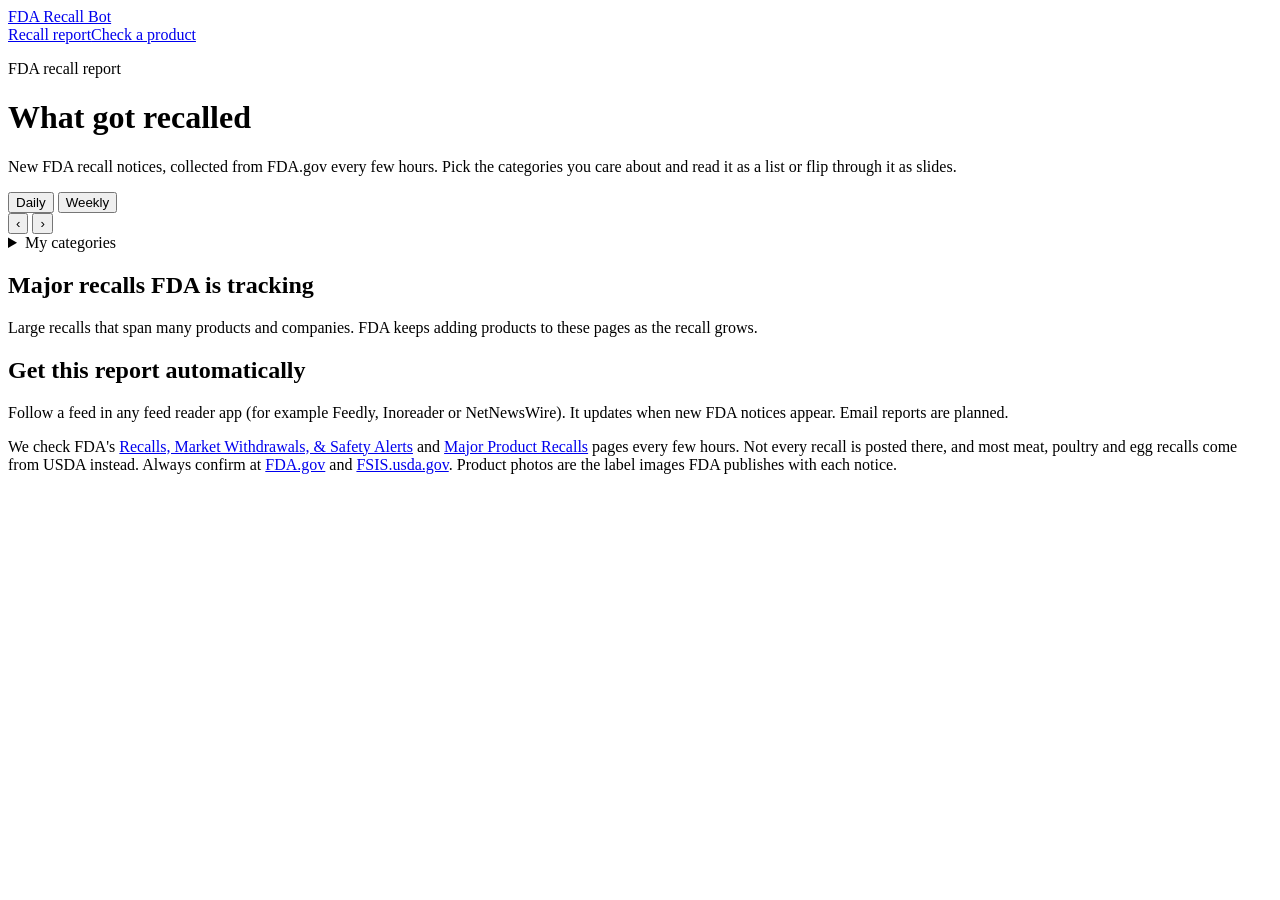
==== index.html @ 8859ef69 "Rename to FDA Recall Bot; lead the README with the bot Co-Authored-By: Claude Opus 5.5 <noreply@anth" ====
<!doctype html>
<html lang="en">
<head>
<meta charset="utf-8">
<meta name="viewport" content="width=device-width,initial-scale=1,viewport-fit=cover">
<title>FDA Recall Bot</title>
<meta name="description" content="Daily and weekly reports of FDA recall notices, with the product photos FDA publishes. Pick the categories you care about. Facts from FDA.gov, sourced and dated.">
<link rel="icon" href="favicon.svg" type="image/svg+xml">
<link rel="alternate" type="application/rss+xml" title="All FDA recalls" href="feeds/all.xml">
<link rel="stylesheet" href="https://fonts.googleapis.com/css2?family=IBM+Plex+Mono:wght@400;500&family=IBM+Plex+Sans:wght@400;500;600;700&display=swap">
<link rel="stylesheet" href="css/tokens.css">
<link rel="stylesheet" href="css/site.css">
<link rel="stylesheet" href="css/report.css">
</head>
<body>
<div class="wrap">
  <header class="site-head">
    <a class="brand" href="./">FDA Recall <span>Bot</span></a>
    <nav class="site-nav" aria-label="Pages"><a href="./" aria-current="page">Recall report</a><a href="check.html">Check a product</a></nav>
  </header>

  <p class="eyebrow" id="checked">FDA recall report</p>
  <h1>What got recalled</h1>
  <p class="lede">New FDA recall notices, collected from FDA.gov every few hours. Pick the categories you care about and read it as a list or flip through it as slides.</p>

  <div class="controls">
    <div class="seg" role="group" aria-label="Report length">
      <button type="button" data-range="day">Daily</button>
      <button type="button" data-range="week">Weekly</button>
    </div>
    <div class="period">
      <button type="button" class="icon" id="prev" aria-label="Earlier">‹</button>
      <span id="period-label"></span>
      <button type="button" class="icon" id="next" aria-label="Later">›</button>
    </div>
  </div>

  <details class="cats" id="cats">
    <summary><span>My categories</span> <span class="cats-sum" id="cats-sum"></span></summary>
    <p class="cats-help">FDA's own product types. A recall shows if it matches any category you pick. Saved in this browser only.</p>
    <div class="cats-quick">
      <button type="button" class="btn small" data-preset="all">All</button>
      <button type="button" class="btn small" data-preset="food">Food only</button>
      <button type="button" class="btn small" data-preset="none">None</button>
    </div>
    <div class="cats-list" id="cats-list"></div>
  </details>

  <div class="summary" id="summary"></div>
  <div id="list"></div>

  <section class="major">
    <h2>Major recalls FDA is tracking</h2>
    <p class="lede small">Large recalls that span many products and companies. FDA keeps adding products to these pages as the recall grows.</p>
    <div id="major"></div>
  </section>

  <section class="follow card">
    <h2>Get this report automatically</h2>
    <p>Follow a feed in any feed reader app (for example Feedly, Inoreader or NetNewsWire). It updates when new FDA notices appear. Email reports are planned.</p>
    <p class="feed-links" id="feeds"></p>
  </section>

  <p class="note">We check FDA's <a href="https://www.fda.gov/safety/recalls-market-withdrawals-safety-alerts" target="_blank" rel="noopener">Recalls, Market Withdrawals, &amp; Safety Alerts</a> and <a href="https://www.fda.gov/safety/recalls-market-withdrawals-safety-alerts/major-product-recalls" target="_blank" rel="noopener">Major Product Recalls</a> pages every few hours. Not every recall is posted there, and most meat, poultry and egg recalls come from USDA instead. Always confirm at <a href="https://www.fda.gov/safety/recalls-market-withdrawals-safety-alerts" target="_blank" rel="noopener">FDA.gov</a> and <a href="https://www.fsis.usda.gov/recalls" target="_blank" rel="noopener">FSIS.usda.gov</a>. Product photos are the label images FDA publishes with each notice.</p>
</div>

<div class="deck" id="deck" hidden role="dialog" aria-modal="true" aria-label="Recall slides">
  <div class="deck-bar">
    <span id="deck-count"></span>
    <button type="button" class="icon" id="deck-close" aria-label="Close slides">✕</button>
  </div>
  <div class="deck-stage" id="deck-stage"></div>
  <div class="deck-nav">
    <button type="button" class="btn" id="deck-prev">‹ Back</button>
    <button type="button" class="btn primary" id="deck-next">Next ›</button>
  </div>
</div>

<script src="js/report.js"></script>
</body>
</html>
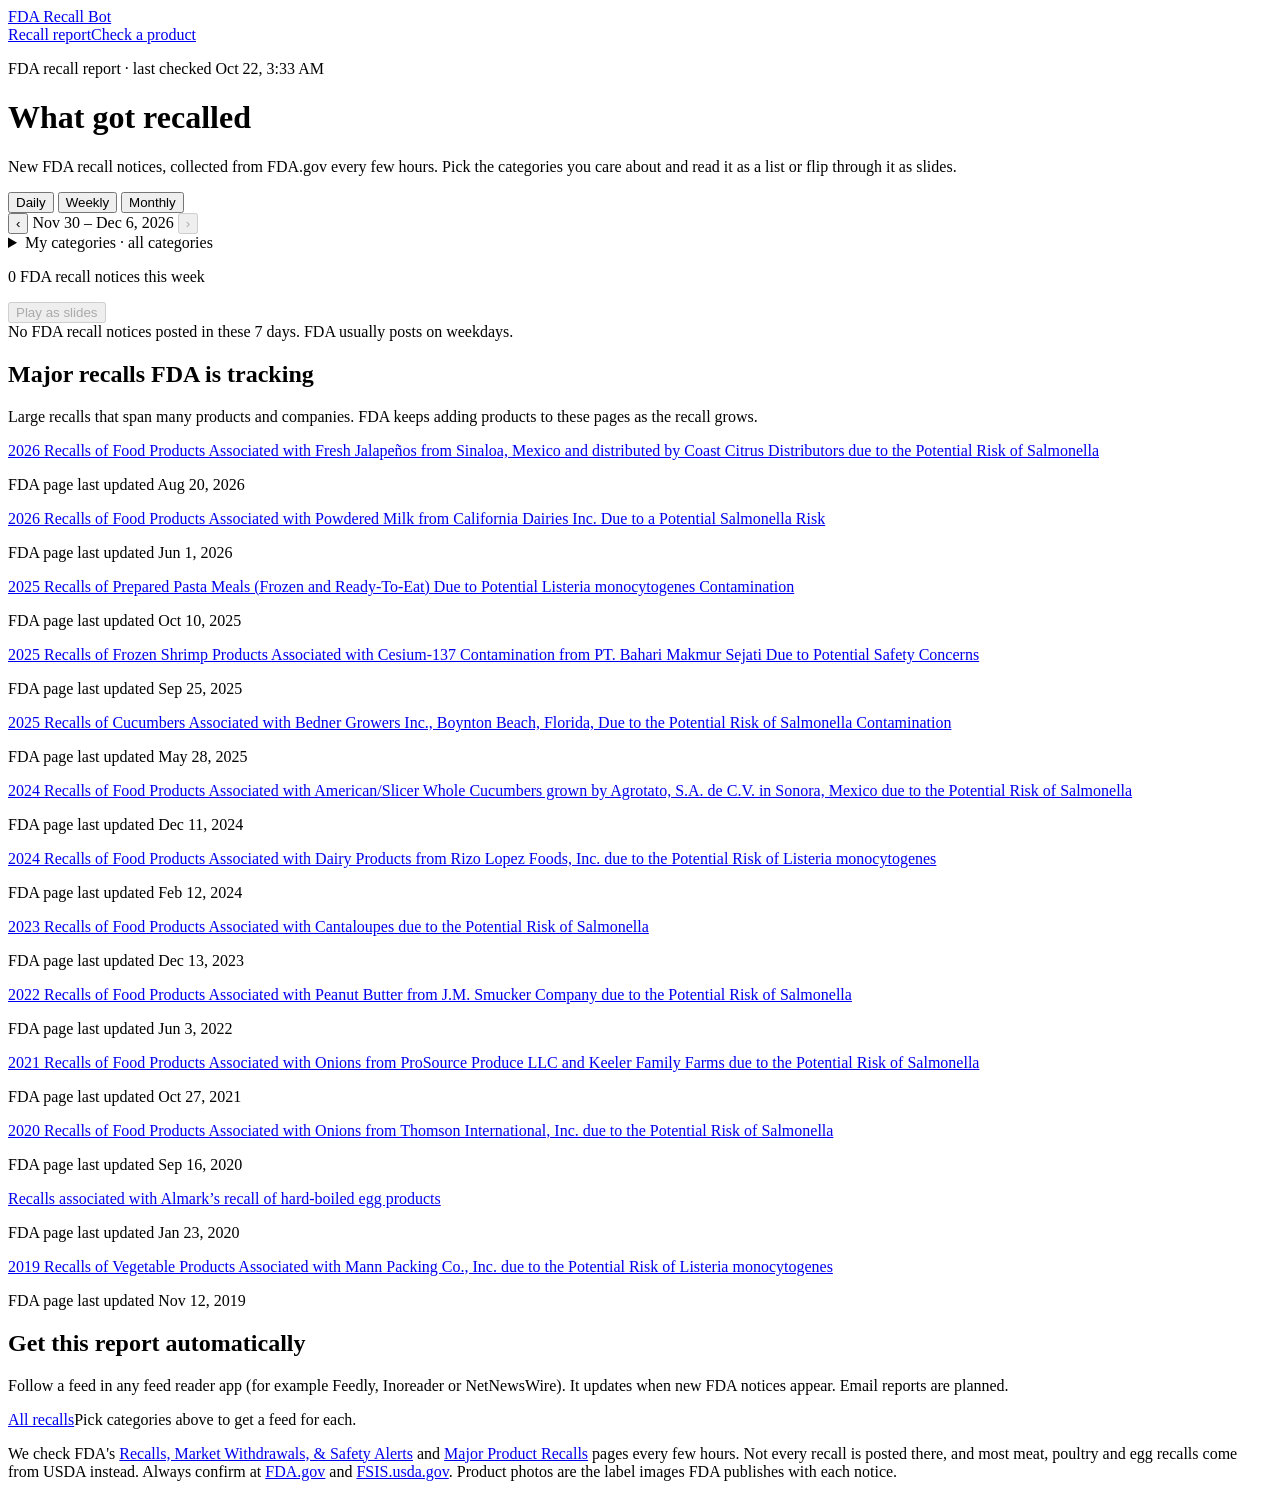
==== commit d352006c: "Bot: browse past reports by week or month, and search the past year Web report gains a Monthly range" ====
--- a/index.html
+++ b/index.html
@@ -27,6 +27,7 @@
     <div class="seg" role="group" aria-label="Report length">
       <button type="button" data-range="day">Daily</button>
       <button type="button" data-range="week">Weekly</button>
+      <button type="button" data-range="month">Monthly</button>
     </div>
     <div class="period">
       <button type="button" class="icon" id="prev" aria-label="Earlier">‹</button>
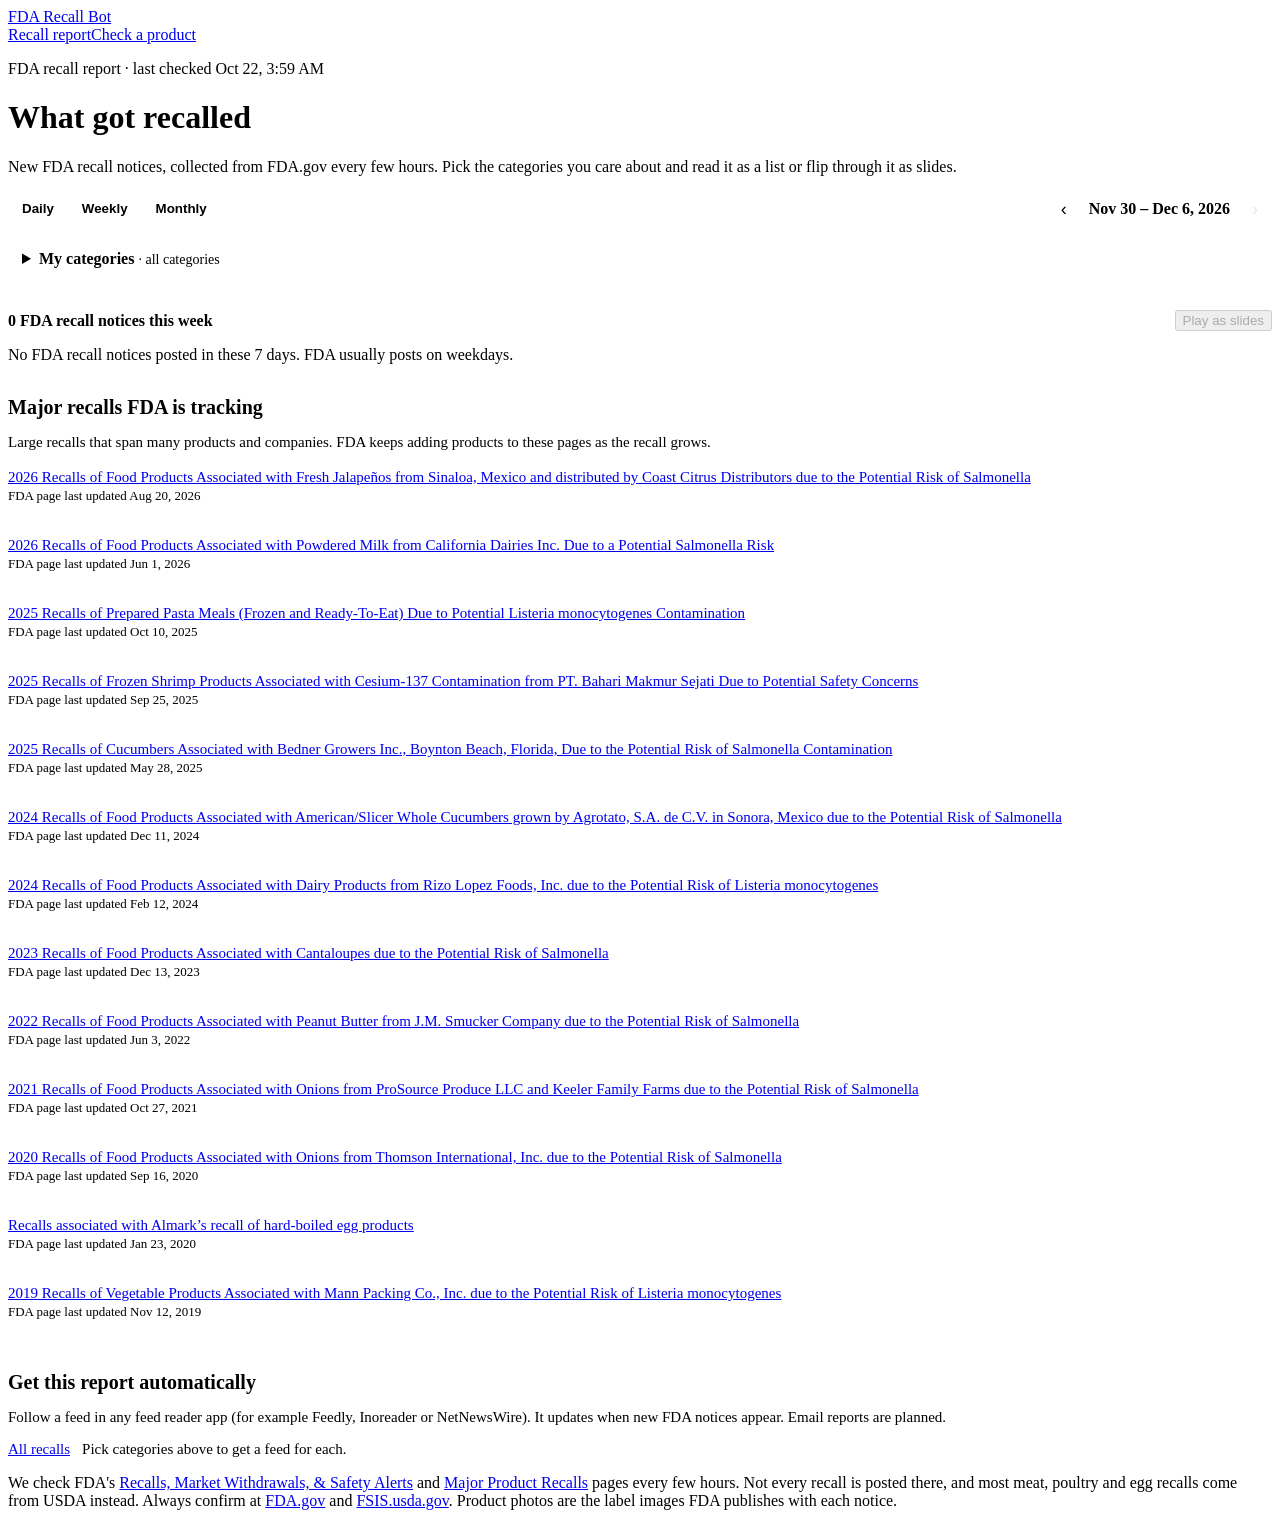
==== commit 8e3d2aaf: "Slides: photo first, tap to enlarge full screen - Phones: the photo takes most of the slide; the rea" ====
--- a/index.html
+++ b/index.html
@@ -76,6 +76,10 @@
     <button type="button" class="btn primary" id="deck-next">Next ›</button>
   </div>
 </div>
+<div class="lightbox" id="lightbox" hidden role="dialog" aria-modal="true" aria-label="Photo, full screen">
+  <img id="lb-img" alt="">
+  <div class="lb-bar"><span id="lb-count"></span><span id="lb-hint"></span></div>
+</div>
 
 <script src="js/report.js"></script>
 </body>
--- a/css/report.css
+++ b/css/report.css
@@ -0,0 +1,97 @@
+/* Recall report: controls, category picker, recall list, major recalls, slide deck. */
+h2 { font-size: 20px; margin: 0 0 6px; }
+.lede.small { font-size: 15px; margin-bottom: 8px; }
+.controls { display: flex; justify-content: space-between; align-items: center; gap: 12px; flex-wrap: wrap; }
+.seg { display: inline-flex; border: 1px solid var(--line); border-radius: 8px; overflow: hidden; background: var(--surface); }
+.seg button { border: 0; background: none; padding: 8px 14px; font-weight: 600; cursor: pointer; color: var(--muted); }
+.seg button[aria-pressed="true"] { background: var(--accent); color: var(--on-accent); }
+.period { display: flex; align-items: center; gap: 8px; font-weight: 600; }
+.icon { width: 34px; height: 34px; border-radius: 8px; border: 1px solid var(--line); background: var(--surface); cursor: pointer; font-size: 18px; line-height: 1; }
+.icon:disabled { opacity: .35; cursor: default; }
+
+.cats { margin-top: 14px; background: var(--surface); border: 1px solid var(--line); border-radius: 10px; padding: 10px 14px; }
+.cats summary { cursor: pointer; font-weight: 600; }
+.cats-sum { font-weight: 400; color: var(--muted); font-size: 14px; }
+.cats-help { font-size: 14px; color: var(--muted); margin: 8px 0; }
+.cats-quick { display: flex; gap: 6px; margin-bottom: 8px; }
+.btn.small { padding: 4px 10px; font-size: 13px; }
+.cats-list { display: flex; flex-wrap: wrap; gap: 6px; }
+.chip { display: inline-flex; align-items: center; gap: 6px; padding: 5px 10px; border: 1px solid var(--line); border-radius: 999px; font-size: 14px; cursor: pointer; user-select: none; }
+.chip input { margin: 0; accent-color: var(--accent); }
+.chip small { color: var(--muted); font-family: var(--f-mono); }
+
+.summary { display: flex; justify-content: space-between; align-items: center; gap: 12px; flex-wrap: wrap; margin-top: 18px; }
+.summary p { font-weight: 600; }
+.empty { color: var(--muted); }
+
+.item { display: grid; grid-template-columns: 96px 1fr; gap: 14px; padding: 14px 0; border-top: 1px solid var(--line); }
+.item:first-child { border-top: 0; }
+.thumb { width: 96px; height: 96px; border-radius: 8px; background: var(--soft); object-fit: contain; border: 1px solid var(--line); }
+.thumb.none { display: grid; place-items: center; font-size: 11px; color: var(--muted); text-align: center; padding: 6px; }
+.item h3 { font-size: 17px; margin: 0 0 2px; }
+.item .product { font-size: 15px; }
+.item .reason { font-weight: 600; margin-top: 4px; }
+.item .meta { font-size: 13px; color: var(--muted); margin-top: 4px; }
+.item .tags { display: flex; flex-wrap: wrap; gap: 4px; margin-top: 6px; }
+.tag.new { color: var(--sev-major); }
+.list-card { padding-top: 4px; padding-bottom: 4px; }
+
+.major { margin-top: 32px; }
+.major-item { padding: 10px 0; border-top: 1px solid var(--line); font-size: 15px; }
+.major-item a { font-weight: 500; }
+.major-item .meta { font-size: 13px; color: var(--muted); margin-top: 2px; }
+.follow { margin-top: 28px; }
+.follow p { font-size: 15px; }
+.feed-links { display: flex; flex-wrap: wrap; gap: 6px 12px; margin-top: 8px; font-size: 14px; }
+
+/* Slides */
+.deck { position: fixed; inset: 0; z-index: 10; background: var(--bg); display: flex; flex-direction: column; padding: 12px 16px calc(12px + env(safe-area-inset-bottom, 0px)); }
+.deck[hidden] { display: none; }
+.deck-bar { display: flex; justify-content: space-between; align-items: center; font: 500 13px var(--f-mono); color: var(--muted); max-width: 920px; width: 100%; margin: 0 auto; }
+.deck-stage { flex: 1; min-height: 0; display: flex; max-width: 920px; width: 100%; margin: 10px auto; }
+.deck-nav { display: flex; justify-content: space-between; max-width: 920px; width: 100%; margin: 0 auto; }
+.slide { flex: 1; min-height: 0; display: grid; grid-template-columns: 1.4fr 1fr; gap: 24px; align-items: center; background: var(--surface); border: 1px solid var(--line); border-radius: 16px; padding: 24px; overflow: auto; }
+.slide.text { grid-template-columns: 1fr; text-align: center; place-content: center; }
+.slide.text h2 { font-size: 34px; margin-bottom: 10px; }
+.slide.text p { color: var(--muted); max-width: 52ch; margin: 0 auto 6px; }
+.slide .photo { display: flex; flex-direction: column; gap: 8px; min-height: 0; height: 100%; }
+.slide .photo .main-wrap { flex: 1; min-height: 0; position: relative; display: block; width: 100%; padding: 0; border: 0; border-radius: 10px; background: #fff; cursor: zoom-in; overflow: hidden; }
+.slide .photo img.main { position: absolute; inset: 0; width: 100%; height: 100%; object-fit: contain; }
+.slide .photo .zoom-hint { position: absolute; right: 8px; bottom: 8px; font: 500 12px var(--f-mono); color: #fff; background: rgba(0,0,0,.55); padding: 3px 8px; border-radius: 999px; pointer-events: none; }
+.slide .photo .strip { display: flex; gap: 6px; overflow-x: auto; }
+.slide .photo .strip img { width: 54px; height: 54px; object-fit: contain; border-radius: 6px; border: 2px solid var(--line); background: #fff; cursor: pointer; }
+.slide .photo .strip img[aria-current="true"] { border-color: var(--accent); }
+.slide .photo .credit { font-size: 12px; color: var(--muted); }
+.slide .nophoto { display: grid; place-items: center; height: 100%; min-height: 160px; background: var(--soft); border-radius: 10px; color: var(--muted); text-align: center; padding: 16px; font-size: 14px; }
+.slide .facts h2 { font-size: 26px; margin-bottom: 6px; }
+.slide .facts .product { font-size: 17px; }
+.slide .facts .reason { font-size: 19px; font-weight: 700; margin: 10px 0 12px; padding: 10px 12px; border-left: 4px solid var(--sev-major); background: var(--soft); border-radius: 6px; }
+.slide .facts dl { display: grid; grid-template-columns: max-content 1fr; gap: 4px 12px; font-size: 15px; margin: 0; }
+.slide .facts dt { color: var(--muted); }
+.slide .facts dd { margin: 0; }
+.slide .facts .tags { display: flex; flex-wrap: wrap; gap: 4px; margin-top: 12px; }
+.slide .facts .product { margin-bottom: 12px; }
+.thumb[data-id] { cursor: zoom-in; }
+
+/* Full-screen photo viewer */
+.lightbox { position: fixed; inset: 0; z-index: 20; background: #000; display: flex; align-items: center; justify-content: center; padding: 12px 12px calc(44px + env(safe-area-inset-bottom, 0px)); cursor: zoom-out; }
+.lightbox[hidden] { display: none; }
+.lightbox img { max-width: 100%; max-height: 100%; object-fit: contain; background: #fff; border-radius: 6px; }
+.lb-bar { position: absolute; left: 0; right: 0; bottom: calc(12px + env(safe-area-inset-bottom, 0px)); display: flex; justify-content: center; gap: 12px; font: 500 13px var(--f-mono); color: #ccc; }
+
+@media (max-width: 640px) {
+  h1 { font-size: 24px; }
+  .item { grid-template-columns: 72px 1fr; }
+  .thumb { width: 72px; height: 72px; }
+  /* Phones: one column, photo first at a fixed height, text below; the slide scrolls if it runs long. */
+  .slide { display: flex; flex-direction: column; align-items: stretch; padding: 12px; gap: 14px; }
+  .slide.text { justify-content: center; }
+  .slide .photo { flex: none; height: 56vh; min-height: 240px; }
+  .slide .nophoto { flex: none; }
+  .slide .photo .credit { display: none; }
+  .slide .photo .strip img { width: 46px; height: 46px; }
+  .slide.no-photo { gap: 20px; }
+  .slide.no-photo .nophoto { min-height: 0; height: auto; padding: 10px 12px; font-size: 13px; }
+  .slide .facts h2 { font-size: 21px; }
+  .slide.text h2 { font-size: 26px; }
+}
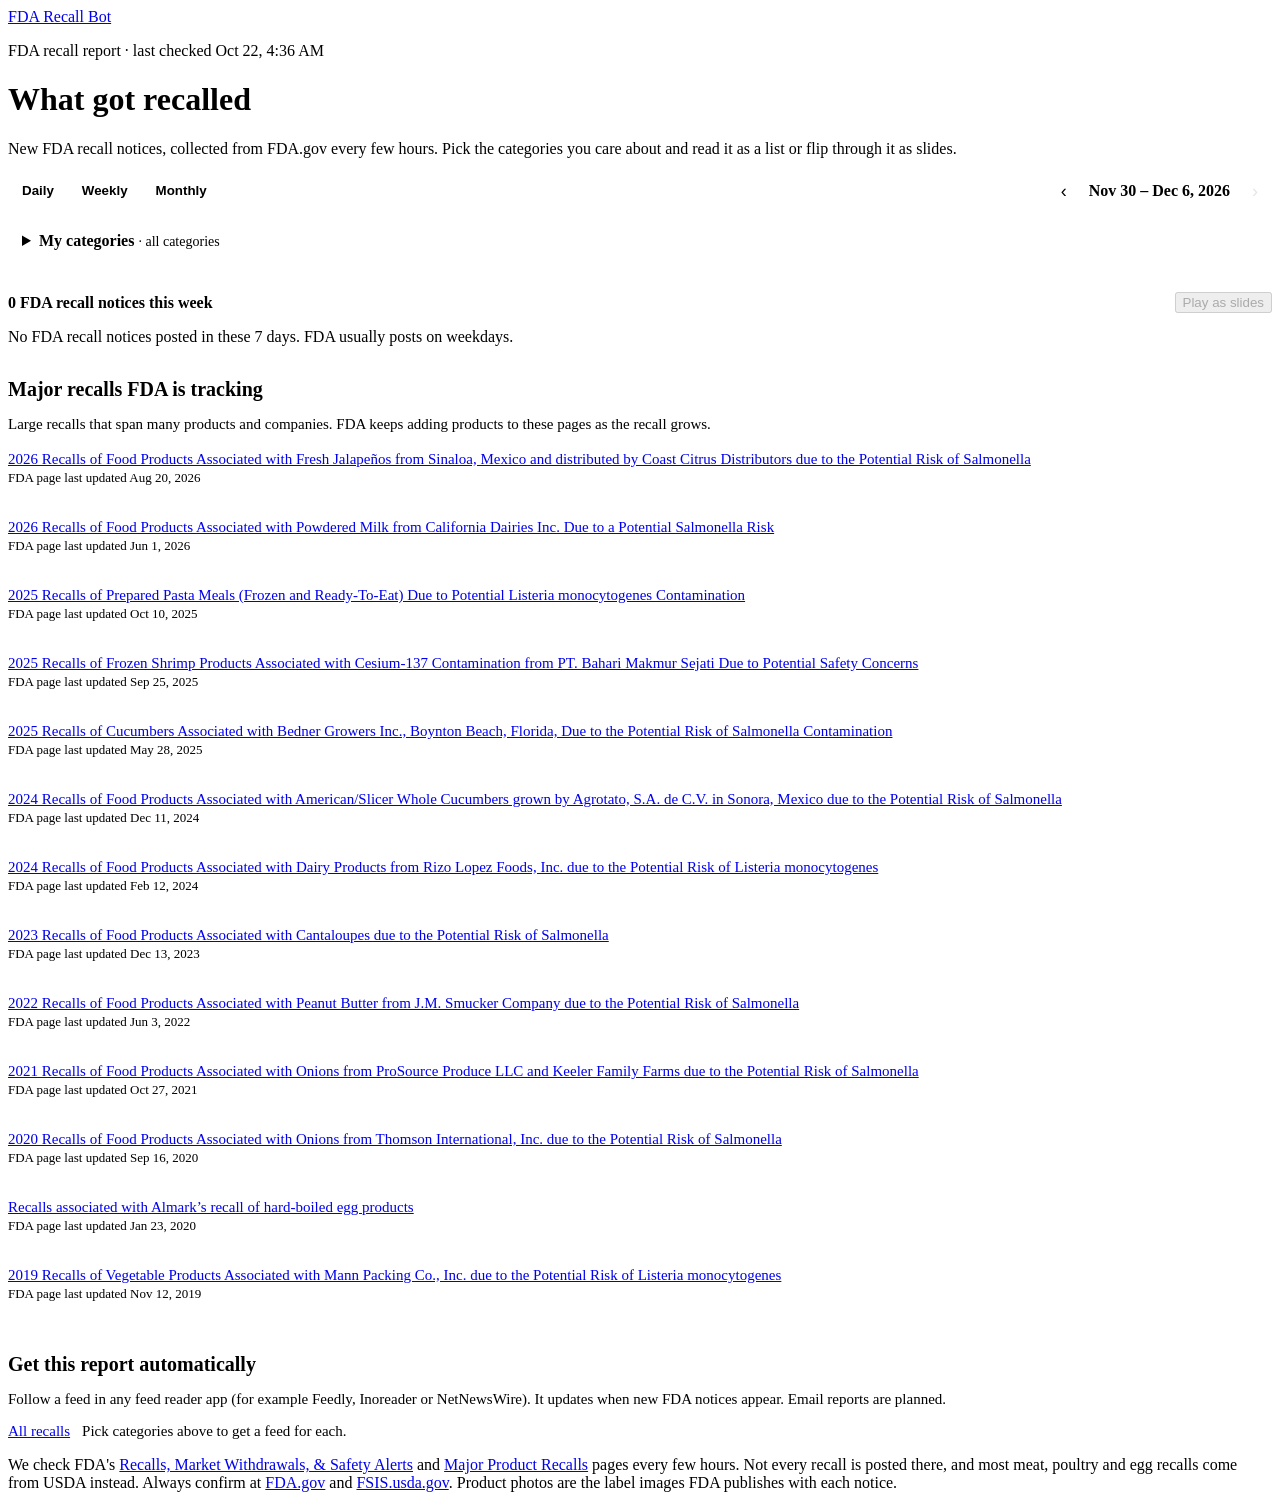
==== commit 019e5d4c: "README for showcase: screenshots, architecture diagram, design decisions - /start always reruns the " ====
--- a/index.html
+++ b/index.html
@@ -16,7 +16,6 @@
 <div class="wrap">
   <header class="site-head">
     <a class="brand" href="./">FDA Recall <span>Bot</span></a>
-    <nav class="site-nav" aria-label="Pages"><a href="./" aria-current="page">Recall report</a><a href="check.html">Check a product</a></nav>
   </header>
 
   <p class="eyebrow" id="checked">FDA recall report</p>
